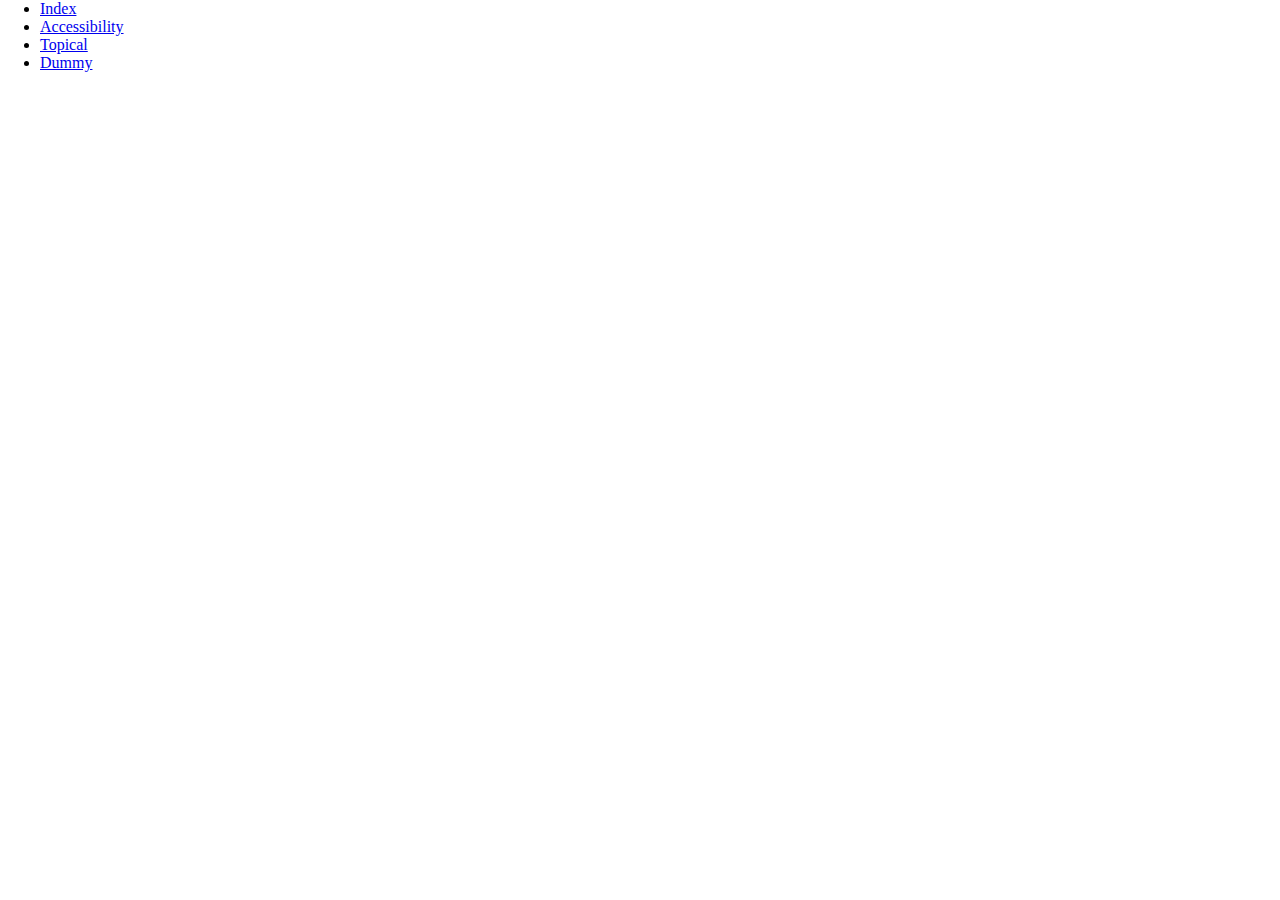
==== index.html @ 553395b5 "Co-authored-by: wache7 <wache7@users.noreply.github.com> Co-authored-by: micned1111 <micned1111@user" ====
<html lang="en">
<head>
    <title></title>
    <meta charset="UTF-8">
    <link rel="stylesheet" href="css/stylesheet.css">
</head>

<body>
    <header class="header">
        <nav>
            <ul>
                <li><a href="index.html">Index</a></li>
                <li><a href="sub/accessibility.html">Accessibility</a></li>
                <li><a href="sub/topical.html">Topical</a></li>
                <li><a href="sub/dummy.html">Dummy</a></li>
            </ul>
        </nav>
    </header>
    <h1></h1>
    <p></p>
    <h2></h2>
</body>
</html>

<!-- General introduction page - atleast one relevant image -->
<!-- Comment semantic elements -->

<!-- General stuff to keep in mind for the exam -->
   <!-- Comment code (mostly in CSS) -->
   <!-- Make sure to include sources (provide the source and comment the use) -->
   <!-- Strong suggestion: use long-hand in CSS -->

   <!-- Naming conventions & folder structure -->
   <!-- Files should be lowercase only -->
   <!-- Minimise use of spaces -->
   <!-- Class-names should be self-explanatory -->
---- css/stylesheet.css ----
body{
    margin: 0px;
}

h1{
    font-size: 22px;
}
/* 
.header{
    background-color: ;
} */



/*
 For topical.html
 below the comment.
*/
.body-topical{
    background-color: white;
}

.paragraph-intro-smartcity{
    color: #1d1111;
    font-size: 16px; 
}
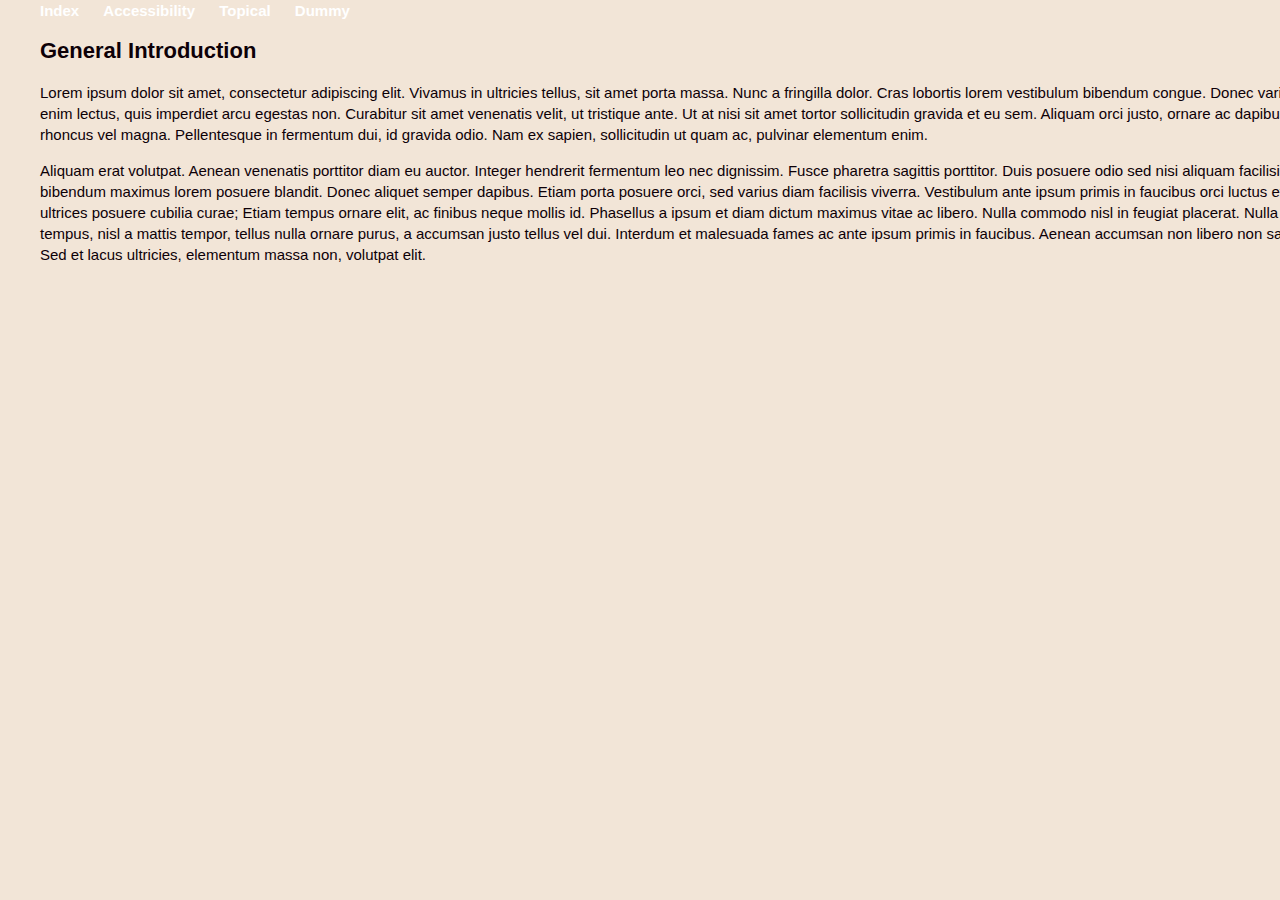
==== commit 8841b6a4: "Co-authored-by: s375469 <s375469@users.noreply.github.com> Co-authored-by: micned1111 <micned1111@us" ====
--- a/index.html
+++ b/index.html
@@ -1,10 +1,10 @@
+<!DOCTYPE html>
 <html lang="en">
 <head>
-    <title></title>
+    <title>Index</title>
     <meta charset="UTF-8">
     <link rel="stylesheet" href="css/stylesheet.css">
 </head>
-
 <body>
     <header class="header">
         <nav>
@@ -16,8 +16,9 @@
             </ul>
         </nav>
     </header>
-    <h1></h1>
-    <p></p>
+    <h1>General Introduction</h1>
+    <p>Lorem ipsum dolor sit amet, consectetur adipiscing elit. Vivamus in ultricies tellus, sit amet porta massa. Nunc a fringilla dolor. Cras lobortis lorem vestibulum bibendum congue. Donec varius enim lectus, quis imperdiet arcu egestas non. Curabitur sit amet venenatis velit, ut tristique ante. Ut at nisi sit amet tortor sollicitudin gravida et eu sem. Aliquam orci justo, ornare ac dapibus nec, rhoncus vel magna. Pellentesque in fermentum dui, id gravida odio. Nam ex sapien, sollicitudin ut quam ac, pulvinar elementum enim.</p>
+    <p>Aliquam erat volutpat. Aenean venenatis porttitor diam eu auctor. Integer hendrerit fermentum leo nec dignissim. Fusce pharetra sagittis porttitor. Duis posuere odio sed nisi aliquam facilisis. In bibendum maximus lorem posuere blandit. Donec aliquet semper dapibus. Etiam porta posuere orci, sed varius diam facilisis viverra. Vestibulum ante ipsum primis in faucibus orci luctus et ultrices posuere cubilia curae; Etiam tempus ornare elit, ac finibus neque mollis id. Phasellus a ipsum et diam dictum maximus vitae ac libero. Nulla commodo nisl in feugiat placerat. Nulla tempus, nisl a mattis tempor, tellus nulla ornare purus, a accumsan justo tellus vel dui. Interdum et malesuada fames ac ante ipsum primis in faucibus. Aenean accumsan non libero non sagittis. Sed et lacus ultricies, elementum massa non, volutpat elit.</p>
     <h2></h2>
 </body>
 </html>
--- a/css/stylesheet.css
+++ b/css/stylesheet.css
@@ -1,26 +1,198 @@
 body{
-    margin: 0px;
+    margin: 0 auto;
+    font-family: sans-serif;
+    background-color: #F2E5D7;
+    color: rgba(13, 0, 7);
+    font-size: 15px;
+    margin-left: 40px;
+    line-height: 1.4;
+    width:100%;
+}
+
+.heading-topical{ 
+  background-color: #0B6E4F;
+  display:flex;
+  justify-content: flex-end;
+  margin-right:40px;
 }
 
 h1{
     font-size: 22px;
 }
-/* 
-.header{
-    background-color: ;
-} */
+
+em{
+    color: #B86F52;
+}
+
+.photographer{
+    font-size: 14px;
+    color: #231C07;
+    opacity:0.9;
+}
+
+.item{
+    width:823px;
+    
+/* if TEST, then background-color:red*/
+}
+
+.container{
+    display:grid;
+    width:90%;
+    grid-template-columns: 1fr;
+}
+img{
+    max-width:823px; /* media query. watch vids. is it @media(max/min-width:500px)*/ 
+    display: block;
+}
+
+.description-author{
+    font-size: 14px;
+}
+
+.list{
+    width:360px;
+    margin-left: 20px;
+}
+
+.container2{
+    display:grid;
+    grid-template-columns: repeat(2, 1fr);
+    border: 3px solid #634133;
+    border-radius: 10px;
+    max-width:800px;
+    padding-right: 20px;
+}
+
+.item2{
+    grid-row: 2/3;
+
+}
+
+.item4{
+    grid-column:2/3;
+
+}
+ /* @media add*/
+
+/* The end of topical.html */ 
 
 
+/* CSS styling for dummy-page below this line:*/
+/* ------------------------------------------------------------------------*/
 
-/*
- For topical.html
- below the comment.
-*/
-.body-topical{
-    background-color: white;
+.dummy {
+  font-family: 'Segoe UI', Tahoma, Geneva, Verdana, sans-serif;
+  margin: 0;
+  padding: 0;
+  background-color: #f0f0f0;
 }
 
-.paragraph-intro-smartcity{
-    color: #1d1111;
-    font-size: 16px; 
-}+.header-dummy {
+  background-color: #6b9080;
+  color: #fff;
+  padding: 1em;
+  display: flex;
+  justify-content: space-between;
+  align-items: center;
+}
+
+.logo-dummy {
+  font-size: 1.5em;
+}  
+
+nav ul {
+  list-style: none;
+  padding: 0;
+  margin: 0;
+}
+  
+nav li {
+  display: inline;
+  margin-right: 20px;
+}
+  
+nav a {
+  text-decoration: none;
+  color: #fff;
+  font-weight: bold;
+}
+  
+.main-dummy {
+  padding: 20px; 
+}
+  
+.grid-layout {
+  display: grid;
+  grid-template-columns: auto;
+  grid-template-rows: auto auto auto;
+    /*Section */
+  background-color: #fff;
+  padding: 20px;
+  border-radius: 5px;
+  box-shadow: 0 0 10px rgba(0, 0, 0, 0.1);
+}
+  
+.grid-main {
+  grid-column-start: 1;
+  grid-column-end: 1;
+  grid-row: 1;
+}
+  
+.grid-secondary1 {
+  grid-column-start: 1;
+  grid-column-end: 1;
+  grid-row: 2;
+}
+
+ul.ul-secondary1 {
+  list-style-type: square;
+}
+  
+.grid-secondary2 {
+  grid-column-start: 1;
+  grid-column-end: 1;
+  grid-row: 3;
+}
+  
+.footer-dummy {
+  background-color: #6b9080;
+  color: #fff;
+  text-align: center;
+  padding: 1em 0;
+}  
+
+@media (min-width: 700px) {
+  .grid-layout {
+    display: grid;
+    grid-template-columns: 40vw auto 40vw;
+    grid-template-rows: minmax(100px, auto);
+      /*Section */
+    background-color: #fff;
+    padding: 20px;
+    border-radius: 5px;
+    box-shadow: 0 0 10px rgba(0, 0, 0, 0.1);
+  }
+  
+  .grid-main {
+    grid-column-start: 1;
+    grid-column-end: 4;
+    grid-row: 1;
+  }
+    
+  .grid-secondary1 {
+    grid-column-start: 1;
+    grid-column-end: 2;
+    grid-row: 2;
+  }
+  
+  ul.ul-secondary1 {
+    list-style-type: square;
+  }
+    
+  .grid-secondary2 {
+    grid-column-start: 3;
+    grid-column-end: 4;
+    grid-row: 2;
+  }
+} 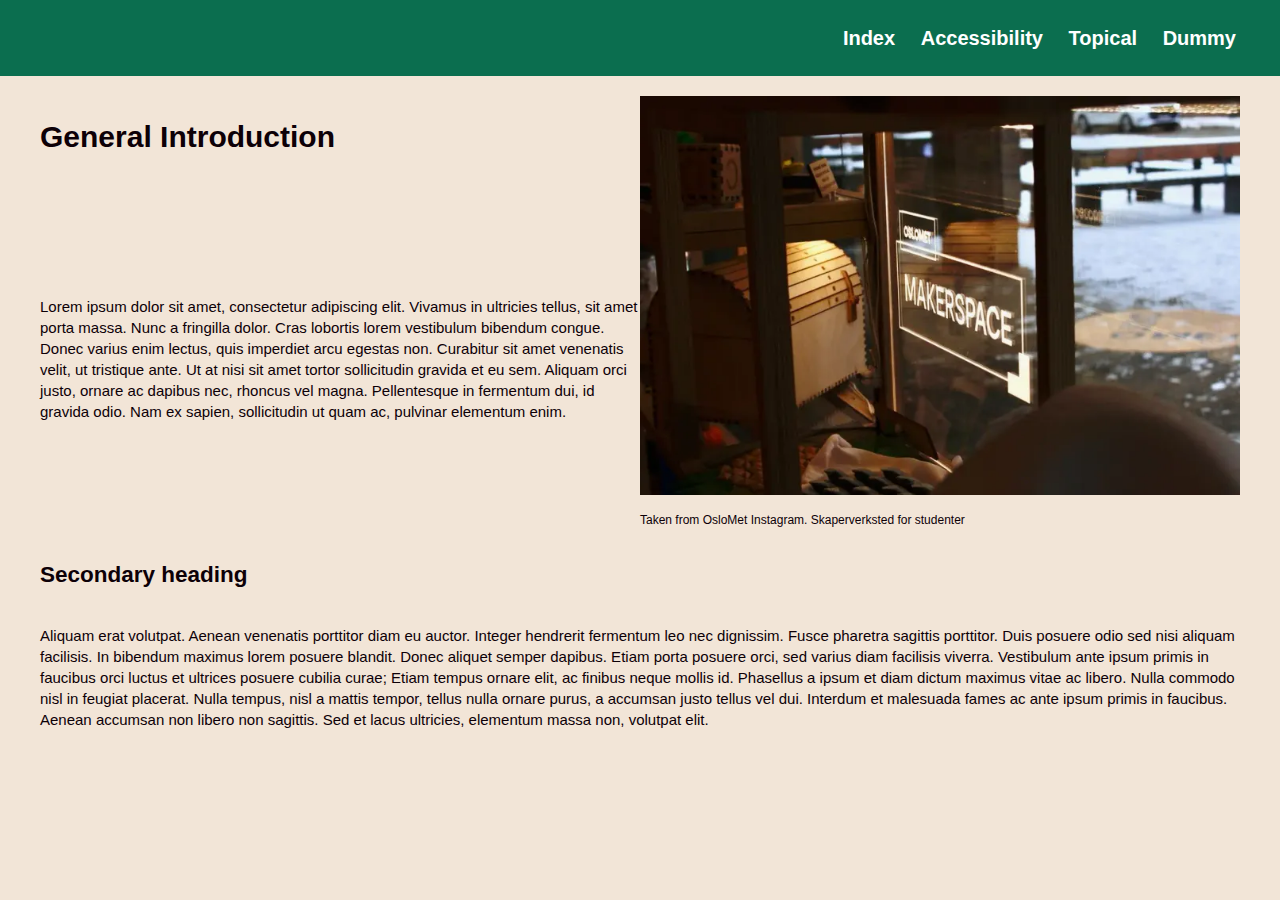
==== commit 77c06730: "Co-authored-by: micned1111 <micned1111@users.noreply.github.com> Co-authored-by: wache7 <wache7@user" ====
--- a/index.html
+++ b/index.html
@@ -1,37 +1,35 @@
 <!DOCTYPE html>
 <html lang="en">
-<head>
-    <title>Index</title>
-    <meta charset="UTF-8">
-    <link rel="stylesheet" href="css/stylesheet.css">
-</head>
-<body>
-    <header class="header">
-        <nav>
-            <ul>
-                <li><a href="index.html">Index</a></li>
-                <li><a href="sub/accessibility.html">Accessibility</a></li>
-                <li><a href="sub/topical.html">Topical</a></li>
-                <li><a href="sub/dummy.html">Dummy</a></li>
-            </ul>
-        </nav>
-    </header>
-    <h1>General Introduction</h1>
-    <p>Lorem ipsum dolor sit amet, consectetur adipiscing elit. Vivamus in ultricies tellus, sit amet porta massa. Nunc a fringilla dolor. Cras lobortis lorem vestibulum bibendum congue. Donec varius enim lectus, quis imperdiet arcu egestas non. Curabitur sit amet venenatis velit, ut tristique ante. Ut at nisi sit amet tortor sollicitudin gravida et eu sem. Aliquam orci justo, ornare ac dapibus nec, rhoncus vel magna. Pellentesque in fermentum dui, id gravida odio. Nam ex sapien, sollicitudin ut quam ac, pulvinar elementum enim.</p>
-    <p>Aliquam erat volutpat. Aenean venenatis porttitor diam eu auctor. Integer hendrerit fermentum leo nec dignissim. Fusce pharetra sagittis porttitor. Duis posuere odio sed nisi aliquam facilisis. In bibendum maximus lorem posuere blandit. Donec aliquet semper dapibus. Etiam porta posuere orci, sed varius diam facilisis viverra. Vestibulum ante ipsum primis in faucibus orci luctus et ultrices posuere cubilia curae; Etiam tempus ornare elit, ac finibus neque mollis id. Phasellus a ipsum et diam dictum maximus vitae ac libero. Nulla commodo nisl in feugiat placerat. Nulla tempus, nisl a mattis tempor, tellus nulla ornare purus, a accumsan justo tellus vel dui. Interdum et malesuada fames ac ante ipsum primis in faucibus. Aenean accumsan non libero non sagittis. Sed et lacus ultricies, elementum massa non, volutpat elit.</p>
-    <h2></h2>
+    <head>
+        <title>Index</title>
+        <meta charset="UTF-8">
+        <meta name="viewport" content="width=device-width">
+        <link rel="stylesheet" href="css/stylesheet.css">
+    </head>
+    <body class="body-main">
+        <header class="header-main">
+            <nav>
+                <ul>
+                    <li><a href="index.html">Index</a></li>
+                    <li><a href="sub/accessibility.html">Accessibility</a></li>
+                    <li><a href="sub/topical.html">Topical</a></li>
+                    <li><a href="sub/dummy.html">Dummy</a></li>
+                </ul>
+            </nav>
+        </header>
+        <main class="index-main">
+            <h1 class="index-heading">General Introduction</h1>
+            <p class="first-paragraph">Lorem ipsum dolor sit amet, consectetur adipiscing elit. Vivamus in ultricies tellus, sit amet porta massa. Nunc a fringilla dolor. Cras lobortis lorem vestibulum bibendum congue. Donec varius enim lectus, quis imperdiet arcu egestas non. Curabitur sit amet venenatis velit, ut tristique ante. Ut at nisi sit amet tortor sollicitudin gravida et eu sem. Aliquam orci justo, ornare ac dapibus nec, rhoncus vel magna. Pellentesque in fermentum dui, id gravida odio. Nam ex sapien, sollicitudin ut quam ac, pulvinar elementum enim.</p>
+            <h2 class="secondary-heading">Secondary heading</h2>
+            <p class="second-paragraph">Aliquam erat volutpat. Aenean venenatis porttitor diam eu auctor. Integer hendrerit fermentum leo nec dignissim. Fusce pharetra sagittis porttitor. Duis posuere odio sed nisi aliquam facilisis. In bibendum maximus lorem posuere blandit. Donec aliquet semper dapibus. Etiam porta posuere orci, sed varius diam facilisis viverra. Vestibulum ante ipsum primis in faucibus orci luctus et ultrices posuere cubilia curae; Etiam tempus ornare elit, ac finibus neque mollis id. Phasellus a ipsum et diam dictum maximus vitae ac libero. Nulla commodo nisl in feugiat placerat. Nulla tempus, nisl a mattis tempor, tellus nulla ornare purus, a accumsan justo tellus vel dui. Interdum et malesuada fames ac ante ipsum primis in faucibus. Aenean accumsan non libero non sagittis. Sed et lacus ultricies, elementum massa non, volutpat elit.</p>
+        <div class="makerspace">
+            <img class="makerspace" src="images/makerspace.webp" alt="Various projects made at the Makerspace, alongside the Makerspace logo on the window">
+            <p>Taken from OsloMet Instagram. Skaperverksted for studenter</p>
+        </div>
+        </main>
+        
 </body>
 </html>
 
-<!-- General introduction page - atleast one relevant image -->
-<!-- Comment semantic elements -->
-
-<!-- General stuff to keep in mind for the exam -->
-   <!-- Comment code (mostly in CSS) -->
-   <!-- Make sure to include sources (provide the source and comment the use) -->
-   <!-- Strong suggestion: use long-hand in CSS -->
-
-   <!-- Naming conventions & folder structure -->
-   <!-- Files should be lowercase only -->
-   <!-- Minimise use of spaces -->
-   <!-- Class-names should be self-explanatory -->
+<!-- Source: https://www.instagram.com/p/Cl77RIoKk2h/ -->
+<!-- Photographer: OsloMet Instagram -->--- a/css/stylesheet.css
+++ b/css/stylesheet.css
@@ -1,105 +1,21 @@
-body{
-    margin: 0 auto;
-    font-family: sans-serif;
-    background-color: #F2E5D7;
-    color: rgba(13, 0, 7);
-    font-size: 15px;
-    margin-left: 40px;
-    line-height: 1.4;
-    width:100%;
-}
-
-.heading-topical{ 
+.body-main{
+  margin: 0;
+  font-family: sans-serif;
+  background-color: #F2E5D7;
+  color: rgb(13, 0, 7);
+  font-size: 15px;
+  height: 100vh;
+  line-height: 1.4;
+  width:100%;
+}
+
+.header-main{ 
   background-color: #0B6E4F;
   display:flex;
   justify-content: flex-end;
-  margin-right:40px;
-}
-
-h1{
-    font-size: 22px;
-}
-
-em{
-    color: #B86F52;
-}
-
-.photographer{
-    font-size: 14px;
-    color: #231C07;
-    opacity:0.9;
-}
-
-.item{
-    width:823px;
-    
-/* if TEST, then background-color:red*/
-}
-
-.container{
-    display:grid;
-    width:90%;
-    grid-template-columns: 1fr;
-}
-img{
-    max-width:823px; /* media query. watch vids. is it @media(max/min-width:500px)*/ 
-    display: block;
-}
-
-.description-author{
-    font-size: 14px;
-}
-
-.list{
-    width:360px;
-    margin-left: 20px;
-}
-
-.container2{
-    display:grid;
-    grid-template-columns: repeat(2, 1fr);
-    border: 3px solid #634133;
-    border-radius: 10px;
-    max-width:800px;
-    padding-right: 20px;
-}
-
-.item2{
-    grid-row: 2/3;
-
-}
-
-.item4{
-    grid-column:2/3;
-
-}
- /* @media add*/
-
-/* The end of topical.html */ 
-
-
-/* CSS styling for dummy-page below this line:*/
-/* ------------------------------------------------------------------------*/
-
-.dummy {
-  font-family: 'Segoe UI', Tahoma, Geneva, Verdana, sans-serif;
-  margin: 0;
-  padding: 0;
-  background-color: #f0f0f0;
-}
-
-.header-dummy {
-  background-color: #6b9080;
-  color: #fff;
-  padding: 1em;
-  display: flex;
-  justify-content: space-between;
-  align-items: center;
-}
-
-.logo-dummy {
-  font-size: 1.5em;
-}  
+  padding:1.5rem;
+  font-size: 20px;
+}
 
 nav ul {
   list-style: none;
@@ -117,79 +33,317 @@
   color: #fff;
   font-weight: bold;
 }
-  
+
+.img-digitech{
+  width:100%;
+}
+
+.img-satellite{
+  width:100%;
+}
+
+.h1-technology{
+  font-size: 22px;
+}
+
+em{
+  color: #B86F52;
+}
+
+.p-photographer{
+  font-size: 14px;
+  color: #231C07;
+  opacity:0.9;
+}
+
+.container{
+  margin: 0 auto; 
+  /* Lager en grid */
+  display:grid;
+  width:80%;
+  grid-template-columns: repeat(auto-fill,
+  minmax(300px, 1fr));
+}
+
+/* lager totalt 8 bokser som samler html elementer som har med hverandre å gjore i teksten */
+.box1 {
+grid-column-start:1;
+grid-column-end: 3;
+}
+
+.box2 {
+grid-column: 1 / 3;
+grid-row: 2 / 3;
+}
+.box3 {
+grid-column: 1 / 3;
+grid-row: 3 / 4;
+}
+
+.box4 {
+grid-column: 1 / 3;
+grid-row: 4 / 5;
+}
+
+.box5 {
+grid-column: 1/ 2;
+grid-row: 5 / 6;
+}
+
+.box6 {
+grid-column: 2 / 3;
+grid-row: 5 / 6;
+}
+
+.box7 {
+grid-column: 1/ 3;
+grid-row: 6 / 7
+}
+
+.box8 {
+grid-column: 1 / 3;
+grid-row: 7 / 8;
+}
+
+.description-author {
+  font-size: 14px;
+}
+
+/* Rom på top og bunnen av liste-elementet */
+.list {
+  width:320px;
+  margin: auto 1px;
+}
+
+/* Skaleres idet skjermstørrelsen er 1000px eller mindre width */ 
+@media (max-width:800px){
+  .container {
+    padding: 0;
+    display: grid;
+    grid-template-columns: 1fr; /* Nå har container kun 1 kolonne*/
+    grid-template-rows: auto;
+    line-height: 1.5;
+  }
+
+  /* Gjør endring grid-column, siden x-asken for kun en kolonne er 1 og 2 */
+  /* Øker grid-row-start og grid-row-end med 1 fra og med boks 5, det som tidligere
+  begynte å inndele i 2 kolonner og 1 rad.*/
+  .box5 {
+   grid-column: 1/ 2;
+  grid-row: 5 / 6;
+
+  }
+
+  .box6 {
+  grid-column: 1/ 2;
+  grid-row: 6/7;
+  }
+  
+  .box7 {
+    grid-column: 1/ 2;
+    grid-row: 7 / 8
+  }
+  
+  .box8 {
+    grid-column: 1 / 3;
+    grid-row: 8 / 9;
+  }
+  
+}
+
+@media (max-width: 700px){
+  .index-main {
+    display: grid;
+    padding-top: 20px;
+    padding-left: 40px;
+    padding-right: 40px;
+  }
+
+  .makerspace {
+    width: 100%;
+  }
+}
+
+@media (min-width: 700px){
+  .index-main {
+    padding-top: 20px;
+    padding-left: 40px;
+    padding-right: 40px;
+    display: grid;
+    grid-template-columns: 25% 25% 25% 25%;
+    grid-template-rows: auto auto auto;
+    grid-template-areas: 
+        " . . img img"
+        " . . img img"
+        " . . . . "    ;
+  }
+
+  .index-heading {
+    grid-column-start: 1;
+    grid-column-end: 3;
+  }
+
+  .first-paragraph {
+    grid-column: 1/3;
+    grid-row: 2;
+  }
+
+  .secondary-heading {
+    grid-column: 1/3;
+    grid-row: 3;
+  }
+
+  .second-paragraph {
+    grid-column: 1/5;
+    grid-row: 4;
+  }
+  
+  .makerspace {
+    grid-area: img;
+    width: 100%;
+    font-size: 0.75rem;
+  }
+}
+
+/* CSS styling for dummy-page below this line:*/
+/* ------------------------------------------------------------------------*/
+
+/*generelt for body*/
+.dummy {
+  font-family: Verdana, Geneva, Tahoma, sans-serif;
+  margin: 0;
+  padding: 0;
+}
+
+/*enkelt oppsett for meny-linjen for aa plassere */
+.header-dummy {
+  background-color: #03045e;
+  color: #fff;
+  padding: 1em;
+  display: flex;
+  justify-content: space-between; /*jevnt mellomrom horisontalt*/
+  align-items: center; /*jevnt mellomrom vertikalt*/
+}
+
+.logo-dummy {
+  font-size: 1.5rem;
+}  
+
+.header-dummy nav ul {
+  list-style: none;
+  padding: 0;
+  margin: 0;
+}
+
+/*enkelt for list-items i menylinjen*/
+.header-dummy nav li {
+  display: inline;
+  margin-right: 20px;
+} 
+.header-dummy nav a {
+  text-decoration: none;
+  color: #fff;
+  font-weight: bold;
+}
+  
+/*mer luftrom mellom linjer for lettere lesing*/
 .main-dummy {
   padding: 20px; 
-}
-  
-.grid-layout {
-  display: grid;
-  grid-template-columns: auto;
-  grid-template-rows: auto auto auto;
-    /*Section */
-  background-color: #fff;
-  padding: 20px;
-  border-radius: 5px;
-  box-shadow: 0 0 10px rgba(0, 0, 0, 0.1);
-}
-  
-.grid-main {
-  grid-column-start: 1;
-  grid-column-end: 1;
-  grid-row: 1;
-}
-  
-.grid-secondary1 {
-  grid-column-start: 1;
-  grid-column-end: 1;
-  grid-row: 2;
+  line-height: 1.5;
+}
+
+.img-dummy {
+  width: 80vw;
+  height: 40vw;
+}
+
+/*mindre tekststorrelse*/
+.img-txt {
+  font-size: 0.75rem;
 }
 
 ul.ul-secondary1 {
   list-style-type: square;
 }
-  
-.grid-secondary2 {
-  grid-column-start: 1;
-  grid-column-end: 1;
-  grid-row: 3;
-}
-  
+
+/*for aa skille h1 og h2 i storre grad*/
+.h2-dummy {
+  font-size: 1.16em;
+  font-weight: 550;
+}
+
+/*veldig simpel footer*/
 .footer-dummy {
-  background-color: #6b9080;
-  color: #fff;
-  text-align: center;
-  padding: 1em 0;
+  background-color: #03045e;
+  padding: 1em;
+}
+
+/*grid-layout for 9:16 skjermer (mobil)*/
+@media (max-width: 699) {
+
+  .dummy {
+    background-color: #fff;
+  }
+  
+  /*genererer kun en kolonne og tre rader*/
+  .grid-layout {
+    display: grid;
+    grid-template-columns: auto; 
+    grid-template-rows: auto auto auto; 
+  }
+
+  /*de tre tekstene legger seg under hverandre*/
+  .grid-main {
+    grid-column-start: 1;
+    grid-column-end: 1;
+    grid-row: 1;
+  } 
+  .grid-secondary1 {
+    grid-column-start: 1;
+    grid-column-end: 1;
+    grid-row: 2;
+  }
+  .grid-secondary2 {
+    grid-column-start: 1;
+    grid-column-end: 1;
+    grid-row: 3;
+  }
 }  
 
+/*grid-layout for 16:9 skjermer (pc)*/
 @media (min-width: 700px) {
+
+  .dummy {
+    background-color: #f0f0f0;
+  }
+
+  /*auto-genererer rader, tre kolonner*/
   .grid-layout {
     display: grid;
-    grid-template-columns: 40vw auto 40vw;
-    grid-template-rows: minmax(100px, auto);
-      /*Section */
+    grid-template-columns: 40vw auto 40vw; 
+    grid-auto-rows: minmax(100px, auto);
+      /*mer bredde == all tekst legges i en box*/
     background-color: #fff;
     padding: 20px;
     border-radius: 5px;
     box-shadow: 0 0 10px rgba(0, 0, 0, 0.1);
   }
   
+  /*main strekker seg fra ende til ende i forste rad*/
   .grid-main {
     grid-column-start: 1;
     grid-column-end: 4;
     grid-row: 1;
   }
-    
+  
+  /*secondary1 strekker seg fra linje 1 til 2 i andre rad*/
   .grid-secondary1 {
     grid-column-start: 1;
     grid-column-end: 2;
     grid-row: 2;
   }
-  
-  ul.ul-secondary1 {
-    list-style-type: square;
-  }
     
+  /*secondary2 ligger paa samme rad som secondary1, men fra linje 3 til 4*/ 
   .grid-secondary2 {
     grid-column-start: 3;
     grid-column-end: 4;
